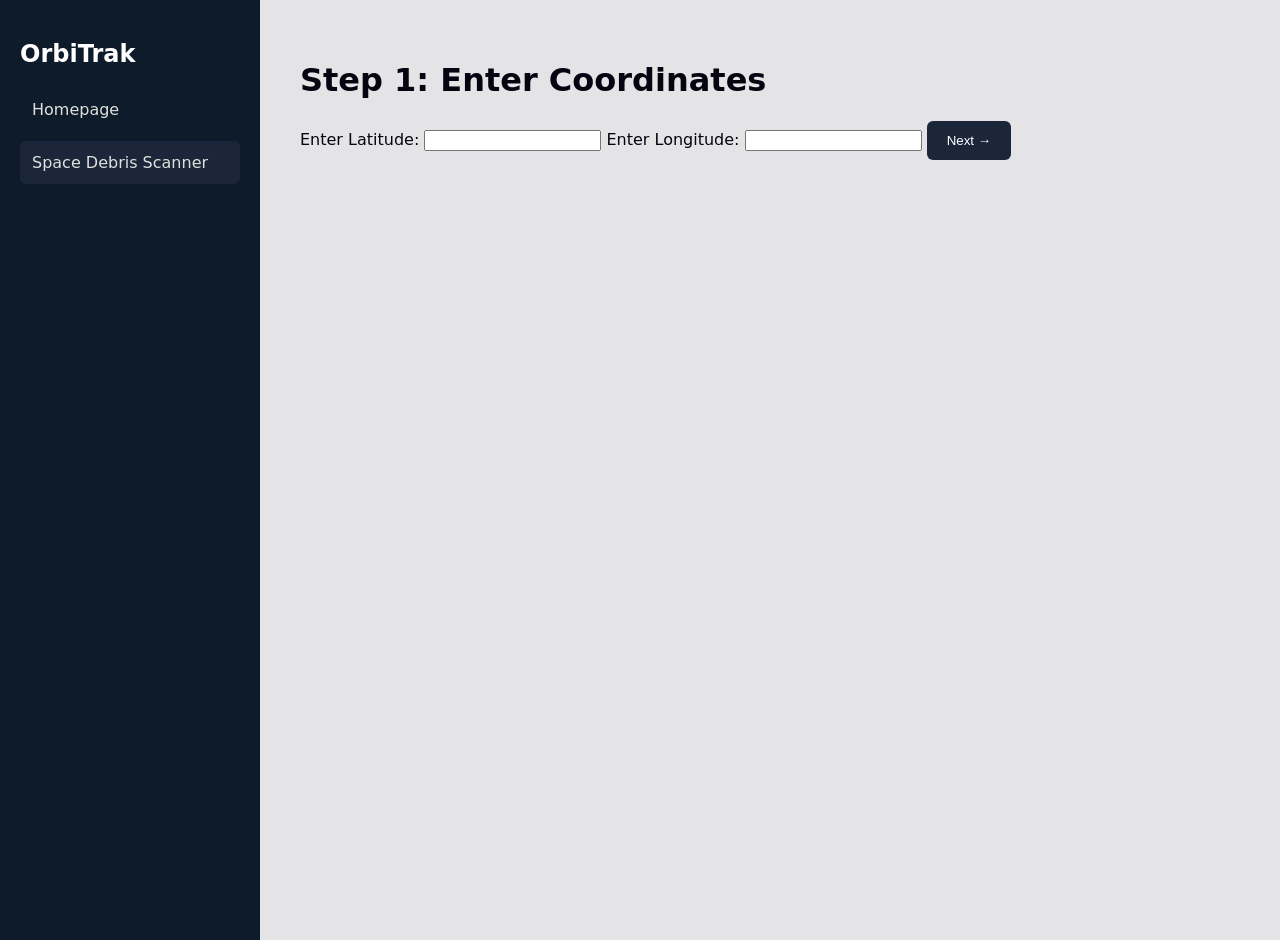
==== scanner.html @ d490789d "Add frontend files" ====
<!DOCTYPE html>
<html lang="en">
<head>
    <meta charset="UTF-8">
    <title>OrbiTrak Debris Scanner</title>
    <link rel="stylesheet" href="style.css">
    <script defer src="script.js"></script>
</head>

<body>
    <div class="sidebar">
        <h2>OrbiTrak</h2>
        <a href="index.html">Homepage</a>
        <a href="scanner.html" class="active">Space Debris Scanner</a>
        <!-- <a href="visualizer.html">Orbit Visualizer</a> */ -->
    </div>

    <div class="content">

        <!-- STEP 1 -->
        <div id="step1" class="step">
            <h1>Step 1: Enter Coordinates</h1>

            <label>Enter Latitude:</label>
            <input id="latInput" type="number" step="0.0001">

            <label>Enter Longitude:</label>
            <input id="lonInput" type="number" step="0.0001">

            <button class="next-btn" onclick="goToStep2()">Next →</button>
        </div>

        <!-- STEP 2 -->
        <div id="step2" class="step hidden">
            <h1>Step 2: Enter Search Radius</h1>

            <label>Search Radius (km):</label>
            <input id="radiusInput" type="number" min="1" max="2000">

        <!--     <div class="radius-visual">
                <img src="assets/radius_example.png" alt="Radius Example">
            </div> -->

            <div class="radius-visual">
                <img id="radiusBaseImage" src="assets/radius_example.png" alt="Radius Example">
                <canvas id="radiusCanvas"></canvas>
            </div>


            <button class="next-btn" onclick="startScan()">Next →</button>
        </div>

        <!-- STEP 3: LOADING -->
        <div id="loadingScreen" class="step hidden">
            <h1>Finding Debris...</h1>

            <div class="progress-bar">
                <div id="progressFill"></div>
            </div>

            <p id="loadingStatus">Initializing scan...</p>
        </div>
        
        <!-- STEP 4: RESULTS -->
        <div id="resultsPage" class="step hidden">

            <div class="scan-header">
                <div class="snapshot-info">
                    <span id="snapshotTimestamp"></span>
                </div>

                <div class="quick-actions">
                    <div id="controlsBar">
                        <!-- <button id="startScanBtn" class="filter-btn">Start Scanning</button> -->
                        <button id="btnTop10" class="filter-btn">Top 10 Most Dangerous</button>
                        <button id="btnMinDanger" class="filter-btn">Min Danger</button>
                        <button id="btnShowAll" class="filter-btn" style="display:none;">Show All</button>
                    </div>
                </div>
            </div>

            <h1>Scan Results</h1>
            <div class="results-toolbar">
                <!-- <button id="downloadPdfBtn" class="toolbar-btn">Download as PDF</button> -->
                <button id="viewModeToggle" class="toolbar-btn">Switch to table mode</button>
            </div>
          <div id="resultsHeader" class="results-header">
    <div id="resultsSummary"></div>

    <div id="resultsControls">
        <select id="sortSelect">
            <option value="danger_desc">Danger (high → low)</option>
            <option value="altitude_desc">Altitude (high → low)</option>
            <option value="altitude_asc">Altitude (low → high)</option>
            <option value="velocity_desc">Velocity (high → low)</option>
        </select>

        <select id="orbitFilter">
            <option value="all">Orbit: All</option>
            <option value="LEO">LEO</option>
            <option value="MEO">MEO</option>
            <option value="GEO">GEO</option>
            <option value="GTO">GTO</option>
            <option value="SSO">SSO</option>
        </select>

        <select id="sizeFilter">
            <option value="all">Size: All</option>
            <option value="small">Small (&lt; 10 cm)</option>
            <option value="medium">Medium (10–100 cm)</option>
            <option value="large">Large (&gt; 100 cm)</option>
        </select>

        <select id="materialFilter">
            <option value="all">Material: All</option>
            <option value="aluminum">Aluminum</option>
            <option value="steel">Steel</option>
            <option value="composite">Composite</option>
        </select>

        <select id="countryFilter">
            <option value="all">Country: All</option>
            <option value="US">US</option>
            <option value="PRC">PRC</option>
            <option value="IND">IND</option>
            <option value="CIS">CIS</option>
            <option value="FR">FR</option>
            <option value="UK">UK</option>
            <option value="JP">JP</option>
            <option value="BR">BR</option>
            <option value="ESA">ESA</option>
            <option value="OTHER">Other</option>
        </select>

    </div>
</div>

<div id="resultsContainer"></div>
<div id="paginationControls" class="pagination"></div>



        </div>

    </div>
</body>
</html>
---- style.css ----
body {
    margin: 0;
    overflow: hidden;
    background: #e4e4e7;
    font-family: system-ui, -apple-system, BlinkMacSystemFont, "Segoe UI", sans-serif;
    color: #060411;
    display: flex;
    flex-direction: row;
    overflow-y: auto;
    overflow-x: hidden;
}

#orbitContainer {
    width: 100vw;
    height: 100vh;
    position: relative;
}

.sidebar {
    width: 220px;
    background: #0d1b2a;
    color: white;
    height: 100vh;
    padding: 20px;
}

.sidebar a {
    display: block;
    padding: 12px;
    margin-top: 10px;
    color: #e0e1dd;
    text-decoration: none;
    border-radius: 6px;
}

.sidebar a.active, .sidebar a:hover {
    background: #1b263b;
}

.content {
    padding: 40px;
    flex: 1;
}

.info-section {
    margin-top: 40px;
    background: #ffffff;
    padding: 20px;
    border-radius: 8px;
}

.primary-btn, .next-btn {
    padding: 12px 20px;
    background: #1b263b;
    color: white;
    border: none;
    border-radius: 6px;
    cursor: pointer;
}

.hidden {
    display: none;
}

.progress-bar {
    width: 80%;
    height: 20px;
    background: #ccc;
    border-radius: 10px;
    margin-top: 20px;
}

#progressFill {
    height: 100%;
    width: 0%;
    background: #1b263b;
    border-radius: 10px;
}
.result-card {
    background: #f4f4f4;
    padding: 16px;
    margin-bottom: 20px;
    border-radius: 8px;
}

.card-header {
    display: flex;
    justify-content: space-between;
    align-items: center;
}

.card-header h3 {
    margin: 0;
}

.card-main p {
    margin: 4px 0;
}

.details {
    margin-top: 12px;
    padding-top: 10px;
    border-top: 1px solid #ccc;
}

.details-btn {
    margin-top: 10px;
    background: #1b263b;
    color: white;
    border: none;
    padding: 8px 12px;
    border-radius: 6px;
    cursor: pointer;
}

.pagination {
    margin-top: 20px;
    display: flex;
    justify-content: center;
    gap: 12px;
}

.danger {
    font-weight: bold;
    color: #b30000;
}

.result-card {
    background: #16213e; /* lighter navy */
    color: #e0e6f5;      /* soft readable white-blue */
    border-radius: 10px;
    padding: 16px 18px;
    margin-bottom: 14px;
    box-shadow: 0 4px 10px rgba(0,0,0,0.35);
    border: 1px solid rgba(255,255,255,0.08);
    transition: transform 0.15s ease, box-shadow 0.15s ease;
}

.result-card:hover {
    transform: translateY(-2px);
    box-shadow: 0 8px 18px rgba(0,0,0,0.5);
}

.card-header {
    display: flex;
    justify-content: space-between;
    align-items: baseline;
    margin-bottom: 8px;
}

.card-header h3 {
    margin: 0;
    font-size: 1.05rem;
}

.norad {
    font-size: 0.8rem;
    opacity: 0.7;
}

.card-main {
    display: grid;
    grid-template-columns: repeat(3, minmax(0, 1fr));
    gap: 6px 12px;
    font-size: 0.9rem;
    margin-bottom: 10px;
}

.danger-pill {
    padding: 2px 8px;
    border-radius: 999px;
    font-weight: 600;
    font-size: 0.85rem;
}

.danger-low {
    background: rgba(46, 204, 113, 0.15);
    color: #2ecc71;
}

.danger-medium {
    background: rgba(241, 196, 15, 0.15);
    color: #f1c40f;
}

.danger-high {
    background: rgba(231, 76, 60, 0.15);
    color: #e74c3c;
}

.details {
    max-height: 0;
    overflow: hidden;
    transition: max-height 0.25s ease, opacity 0.25s ease;
    opacity: 0;
    margin-top: 6px;
    border-top: 1px solid rgba(255,255,255,0.06);
    padding-top: 6px;
}

.details.open {
    opacity: 1;
}


.details-btn {
    background: transparent;
    border: 1px solid rgba(255,255,255,0.25);
    border-radius: 999px;
    padding: 4px 10px;
    font-size: 0.8rem;
    cursor: pointer;
    margin-bottom: 4px;
}

.details-btn.open {
    background: rgba(255,255,255,0.08);
}

.results-header {
    display: flex;
    justify-content: space-between;
    align-items: center;
    margin-bottom: 10px;
    font-size: 0.9rem;
    opacity: 0.9;
}

#resultsControls select {
    margin-left: 8px;
    padding: 4px 8px;
    background: #1b263b;
    color: white;
    border-radius: 6px;
    border: 1px solid rgba(255,255,255,0.25);
    cursor: pointer;
}

#resultsControls select:hover {
    background: #24344d;
}

.details h4 {
    margin: 8px 0 4px;
    font-size: 0.85rem;
    color: #aeb8ff;
}

.details-group {
    margin-left: 14px;
    font-size: 0.8rem;
    line-height: 1.3;
}

.details-group p {
    margin: 2px 0;
}

.meta-tags {
    margin-top: 4px;
    display: flex;
    gap: 6px;
}

.tag {
    padding: 2px 6px;
    border-radius: 6px;
    font-size: 0.7rem;
    opacity: 0.85;
}

.tag-orbit {
    padding: 2px 6px;
    border-radius: 6px;
    font-size: 0.7rem;
    opacity: 0.9;
}

/* default */
.tag-orbit-default {
    background: rgba(255,255,255,0.15);
    color: #e0e6f5;
}

.tag-orbit-leo {
    background: rgba(52, 152, 219, 0.25); /* blue */
    color: #aed7ff;
}

.tag-orbit-meo {
    background: rgba(243, 156, 18, 0.25); /* orange */
    color: #ffd39b;
}

.tag-orbit-geo {
    background: rgba(241, 196, 15, 0.25); /* gold */
    color: #ffeaa7;
}

.tag-orbit-gto {
    background: rgba(155, 89, 182, 0.25); /* purple */
    color: #e1b8ff;
}

.tag-orbit-sso {
    background: rgba(46, 204, 113, 0.25); /* green */
    color: #b9f7c9;
}

.tag-country {
    padding: 2px 6px;
    border-radius: 6px;
    font-size: 0.7rem;
    opacity: 0.9;
    background: rgba(255,255,255,0.15);
    color: #e0e6f5;
    display: inline-flex;
    align-items: center;
    gap: 4px;
}

.flag-emoji {
    font-size: 1rem;
    line-height: 1;
    filter: none;
    opacity: 1 !important;
}


.size-badge {
    padding: 2px 6px;
    border-radius: 999px;
    font-size: 0.7rem;
    margin-left: 6px;
}

.size-small {
    background: rgba(52, 152, 219, 0.25);
    color: #aed7ff;
}

.size-medium {
    background: rgba(243, 156, 18, 0.25);
    color: #ffd39b;
}

.size-large {
    background: rgba(231, 76, 60, 0.25);
    color: #ffb3a7;
}


.results-toolbar {
    display: flex;
    gap: 8px;
    margin-bottom: 10px;
}

.toolbar-btn {
    background: #0b1020;
    color: white;
    border: 1px solid rgba(0,0,0,0.3);
}

.toolbar-btn:hover {
    background: #162033;
}


.table-mode .result-card {
    display: grid;
    grid-template-columns: 2fr 1fr 1fr 1fr 1fr;
    align-items: center;
    padding: 10px 12px;
}

.table-mode .card-main,
.table-mode .details,
.table-mode .details-btn {
    display: none;
}

.table-mode .card-header h3 {
    font-size: 0.9rem;
}

.table-mode .meta-tags {
    font-size: 0.7rem;
}

.flag-icon {
    width: 18px;
    height: 14px;
    object-fit: cover;
    border-radius: 2px;
    margin-right: 4px;
    vertical-align: middle;
}

.scan-header {
    display: flex;
    justify-content: space-between;
    align-items: center;
    background: #0b1020;
    padding: 12px 16px;
    border-radius: 8px;
    margin-bottom: 16px;
}

.snapshot-info {
    color: #9bb3d1;
    font-size: 0.9rem;
}

.danger-slider {
    display: flex;
    align-items: center;
    gap: 8px;
    color: #e0e6f5;
}

#dangerThreshold {
    width: 150px;
}

.view-orbit-btn {
    margin-top: 10px;
    background: #00eaff22;
    border: 1px solid #00eaff55;
    color: #00eaff;
    padding: 6px 10px;
    border-radius: 6px;
    cursor: pointer;
}

.view-orbit-btn:hover {
    background: #00eaff33;
}

.back-btn {
    position: absolute;
    top: 20px;
    left: 20px;
    background: rgba(15, 23, 42, 0.9);
    color: #e5e7eb;
    border: 1px solid #4b5563;
    padding: 8px 14px;
    border-radius: 6px;
    cursor: pointer;
    font-size: 14px;
    z-index: 10;
}

.back-btn:hover {
    background: rgba(31, 41, 55, 0.95);
}

.filter-btn {
    background: #0d6efd;
    color: white;
    padding: 10px 16px;
    border-radius: 6px;
    border: none;
    cursor: pointer;
    font-size: 14px;
    margin-right: 10px;
    transition: background 0.2s ease;
}

.filter-btn:hover {
    background: #0b5ed7;
}


#orbitInfoPanel {
    position: absolute;
    right: 20px;
    top: 80px;
    width: 260px;
    background: rgba(15, 23, 42, 0.9);
    padding: 12px 14px;
    border-radius: 8px;
    color: #e5e7eb;
    font-size: 13px;
    z-index: 10;
    box-sizing: border-box;
}

#orbitInfoPanel h2 {
    margin: 0 0 8px 0;
    font-size: 16px;
}

#orbitInfoPanel p {
    margin: 4px 0;
}

/* Generic button style (Top 10, Min Danger, Show All, Play/Pause) */
.filter-btn {
    background: #0d6efd;
    color: white;
    padding: 8px 14px;
    border-radius: 6px;
    border: none;
    cursor: pointer;
    font-size: 13px;
    margin-right: 8px;
    transition: background 0.2s ease;
}

.filter-btn:hover {
    background: #0b5ed7;
}

/* Play/Pause button on visualizer */
.play-pause-btn {
    position: absolute;
    top: 20px;
    right: 20px;
    z-index: 10;
}

/* Scanner page layout (for Top 10 / Min Danger buttons) */
#controlsBar {
    padding: 10px 16px;
}

#resultsContainer {
    padding: 10px 16px;
}

.result-row {
    padding: 8px 10px;
    border-bottom: 1px solid #1f2933;
    display: flex;
    justify-content: space-between;
    align-items: center;
    font-size: 13px;
}

.result-row:nth-child(odd) {
    background: #020617;
}

.result-row:nth-child(even) {
    background: #030712;
}

.result-row button {
    font-size: 12px;
    padding: 6px 10px;
}


.radius-visual {
    position: relative;
    width: 320px;
  
        margin-top: 20px;     /* space above the image */
    margin-bottom: 20px;  /* space below the image */
}

.radius-visual img {
    width: 100%;
    display: block;
        object-fit: cover;     /* keeps proportions clean */
    border-radius: 10px;
}

.radius-visual canvas {
    position: absolute;
    top: 0;
    left: 0;
    width: 100%;
    height: 100%;
    pointer-events: none; /* canvas should not block clicks */
}
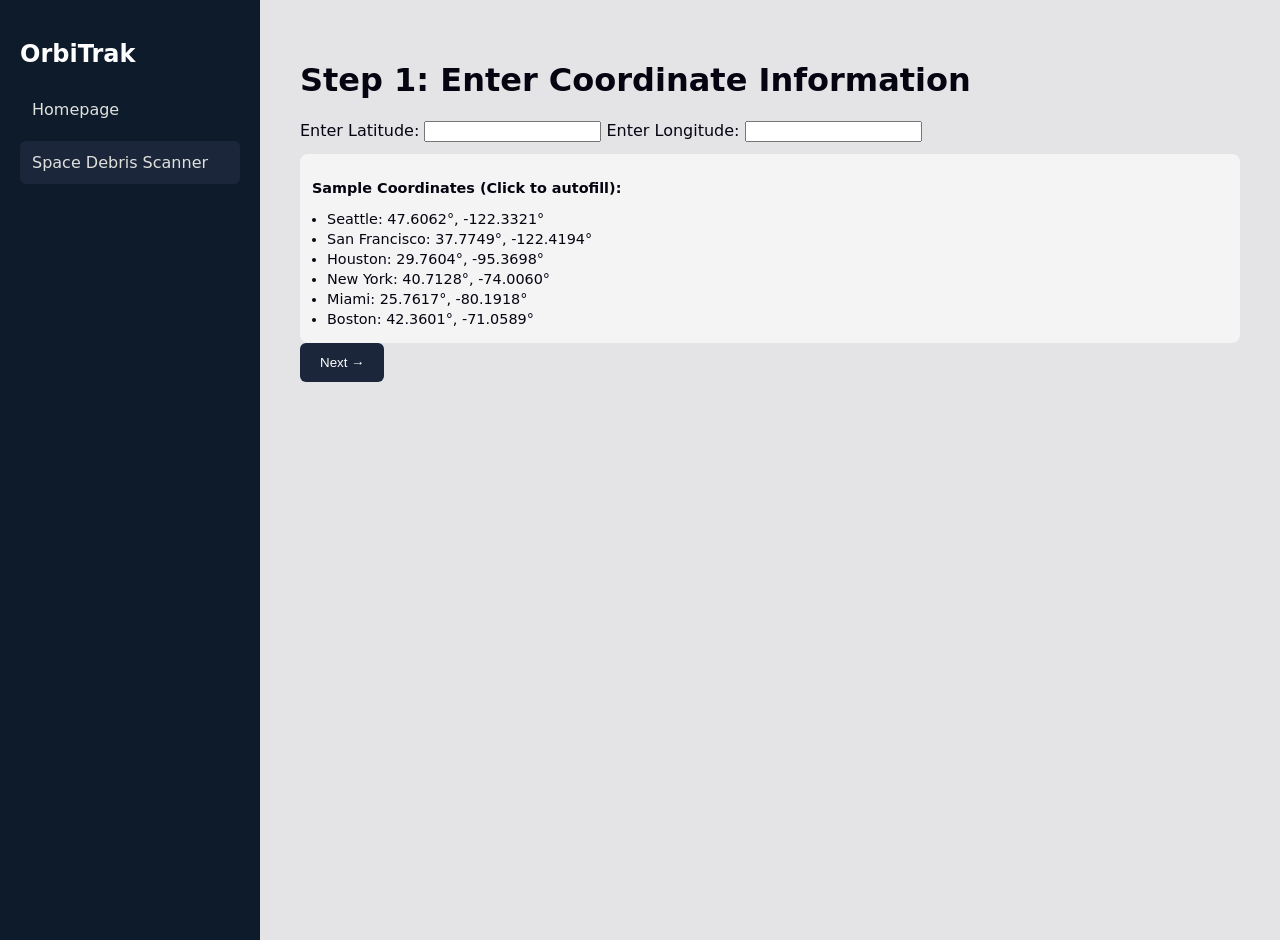
==== commit 45e9cf98: "updated cities" ====
--- a/scanner.html
+++ b/scanner.html
@@ -19,13 +19,26 @@
 
         <!-- STEP 1 -->
         <div id="step1" class="step">
-            <h1>Step 1: Enter Coordinates</h1>
+            <h1>Step 1: Enter Coordinate Information</h1>
 
-            <label>Enter Latitude:</label>
+           <label>Enter Latitude:</label>
             <input id="latInput" type="number" step="0.0001">
 
             <label>Enter Longitude:</label>
             <input id="lonInput" type="number" step="0.0001">
+
+            <div class="sample-coordinates">
+                <p><strong>Sample Coordinates (Click to autofill):</strong></p>
+                <ul>
+                    <li onclick="fillCoords(47.6062, -122.3321)">Seattle: 47.6062°, -122.3321°</li>
+                    <li onclick="fillCoords(37.7749, -122.4194)">San Francisco: 37.7749°, -122.4194°</li>
+                    <li onclick="fillCoords(29.7604, -95.3698)">Houston: 29.7604°, -95.3698°</li>
+                    <li onclick="fillCoords(40.7128, -74.0060)">New York: 40.7128°, -74.0060°</li>
+                    <li onclick="fillCoords(25.7617, -80.1918)">Miami: 25.7617°, -80.1918°</li>
+                    <li onclick="fillCoords(42.3601, -71.0589)">Boston: 42.3601°, -71.0589°</li>
+                </ul>
+            </div>
+
 
             <button class="next-btn" onclick="goToStep2()">Next →</button>
         </div>
--- a/style.css
+++ b/style.css
@@ -576,4 +576,29 @@
     pointer-events: none; /* canvas should not block clicks */
 }
 
-
+.sample-coordinates {
+    margin-top: 12px;
+    padding: 12px;
+    background: #f4f4f4;
+    border-radius: 8px;
+    font-size: 0.9rem;
+}
+
+.sample-coordinates ul {
+    margin: 6px 0 0 15px;
+    padding: 0;
+}
+
+.sample-coordinates li {
+    cursor: pointer;
+    margin-bottom: 4px;
+    transition: color 0.2s ease;
+}
+
+.sample-coordinates li:hover {
+    color: #0078ff;
+    text-decoration: underline;
+}
+
+
+
